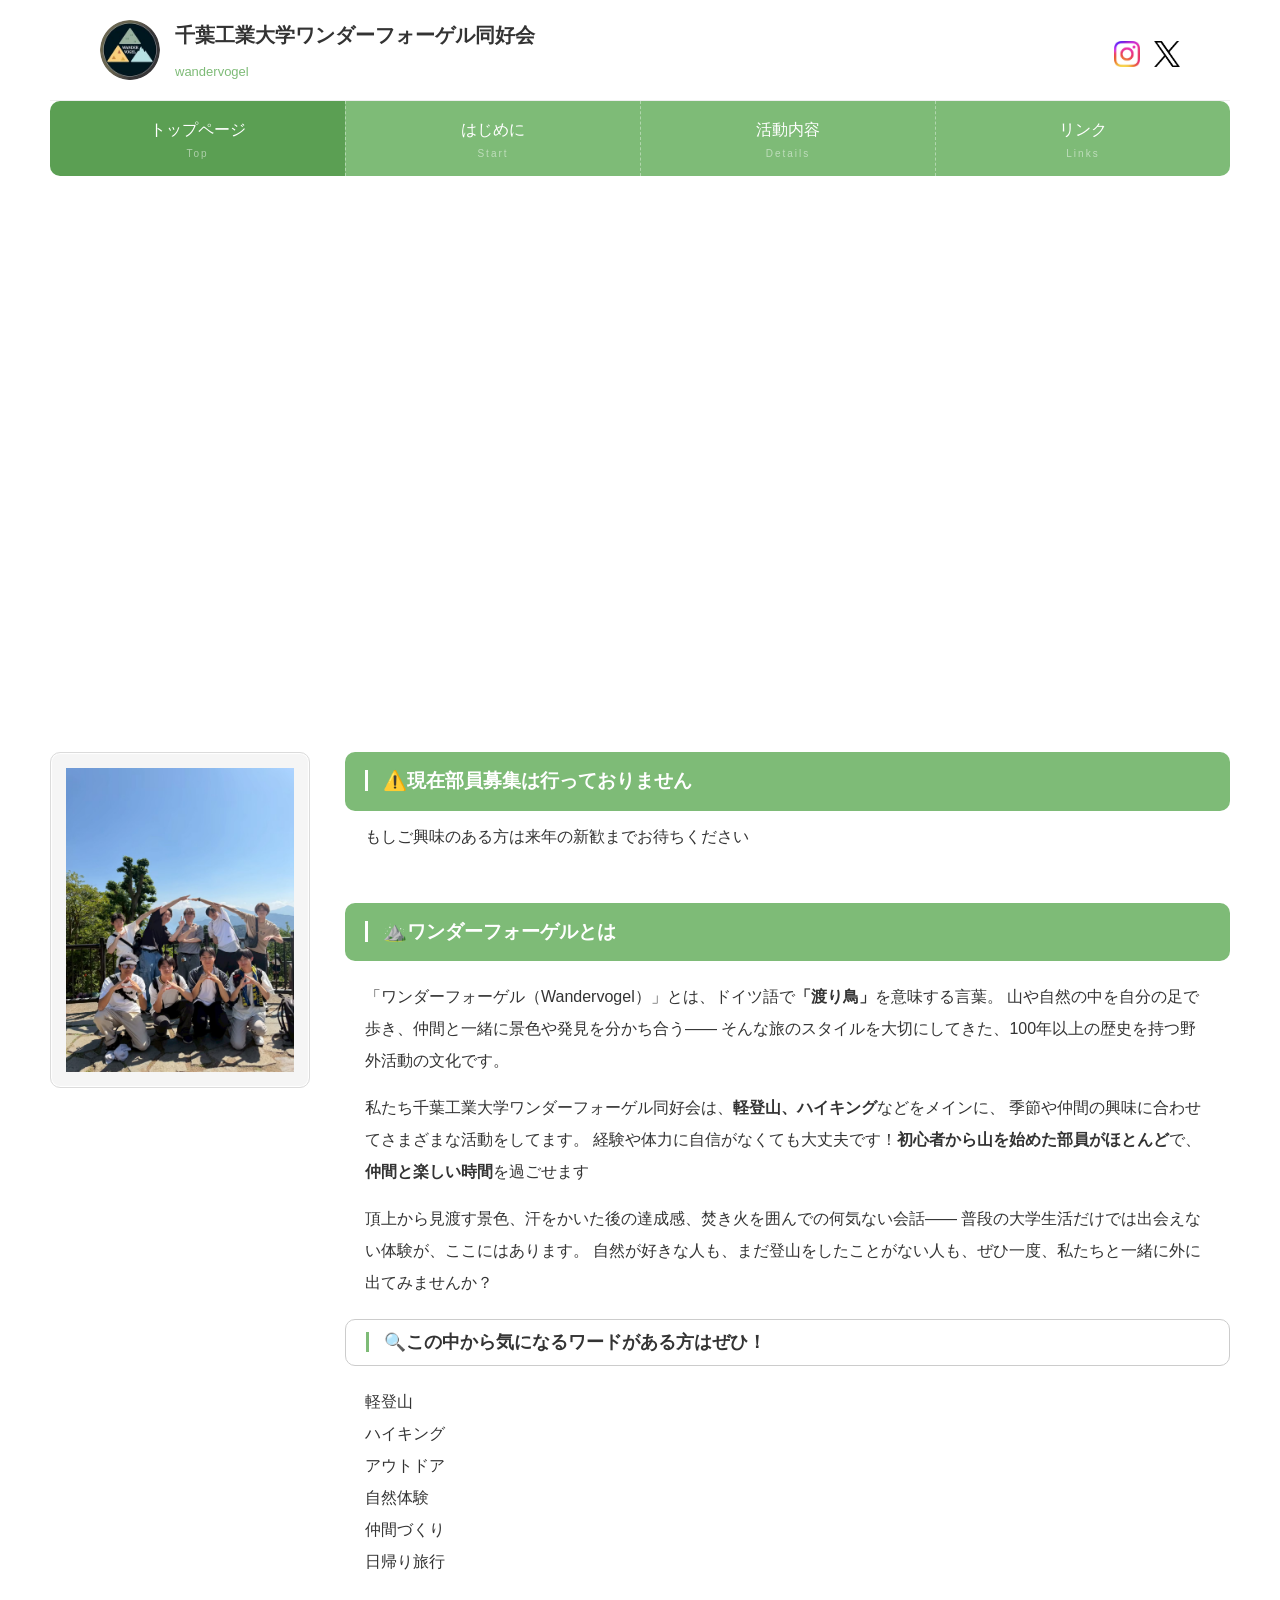
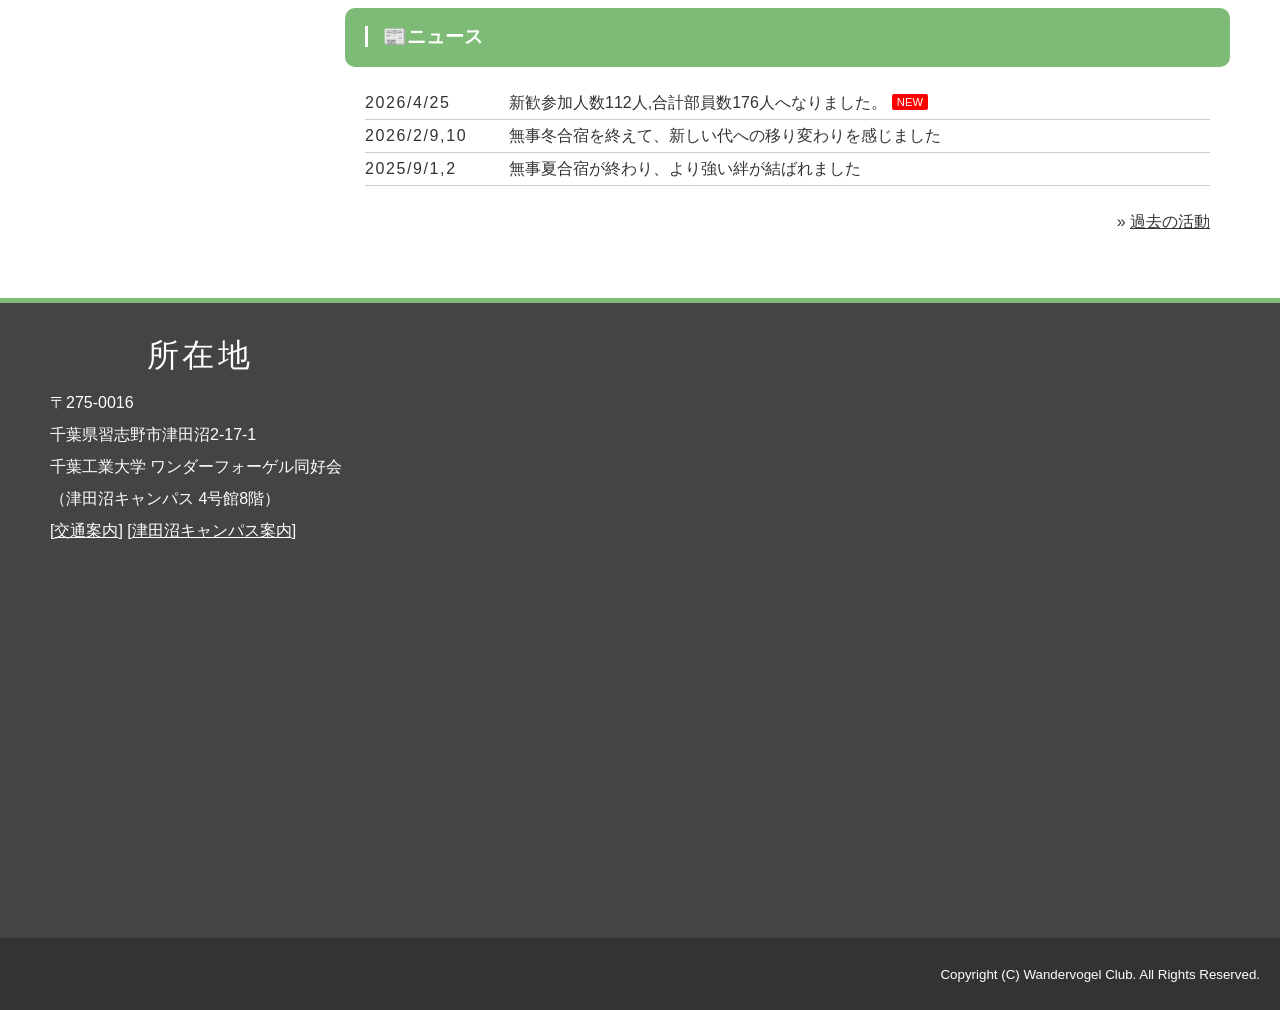
==== index.html @ cc98d9c8 "129-index" ====
<!DOCTYPE html>
<html lang="ja">

<head>
	<meta charset="UTF-8">
	<meta http-equiv="X-UA-Compatible" content="IE=edge">
	<title>ワンダーフォーゲル同好会</title>
	<meta name="viewport" content="width=device-width, initial-scale=1">
	<meta name="description" content="ワンダーフォーゲル同好会">
	<meta name="keywords" content="千葉工業大学,サークル,ワンダーフォーゲル,同好会">
	<link rel="stylesheet" href="css/style.css">
	<link rel="alternate stylesheet" href="css/change.css" title="change">
	<script src="js/openclose.js"></script>
	<script src="js/fixmenu.js"></script>
	<script src="js/fixmenu_pagetop.js"></script>
	<script src="js/ddmenu_min.js"></script>
	<script src="js/styleswitcher.js"></script>
</head>

<body>

	<div id="container">
		<header>
			<div class="header-inner">
				<div class="header-logo">
					<img src="images/wangel_icon.jpg" alt="千葉工業大学ワンダーフォーゲル同好会" class="header-logo-img">
					<div class="header-logo-text">
						<h1 id="logo" class="index_logo"><a href="index.html">千葉工業大学ワンダーフォーゲル同好会</a></h1>
						<p>wandervogel</p>
					</div>
				</div>
				<div class="sns-icons">
					<a href="https://www.instagram.com/cit_wandervogel/" target="_blank" rel="noopener" aria-label="Instagram">
						<img src="images/icon_instagram.png" alt="Instagram">
					</a>
					<a href="https://x.com/CITWandervogel" target="_blank" rel="noopener" aria-label="X">
						<img src="images/icon_x.png" alt="X">
					</a>
				</div>
			</div>
		</header>

		<!--PC用（901px以上端末）メニュー-->
		<div class="nav-fix-pos">
			<nav id="menubar">
				<ul>
					<li class="current"><a href="index.html">トップページ<span>Top</span></a></li>
					<li><a href="first.html">はじめに<span>Start</span></a>
						<ul class="ddmenu">
							<li><a href="Message.html">ファーストメッセージ</a></li>
							<li><a href="Q&A.html">Q&A</a></li>
						</ul>
					</li>
					<li><a href="Details.html">活動内容<span>Details</span></a>
						<ul class="ddmenu">
							<li><a href="Details1.html">活動紹介</a></li>
							<li><a href="Details2.html">活動記録</a></li>
						</ul>
					</li>
					<li><a href="Link.html">リンク<span>Links</span></a></li>
				</ul>
			</nav>
		</div>

		<!--小さな端末用（900px以下端末）メニュー-->
		<nav id="menubar-s">
			<ul>
				<li><a href="index.html">トップページ<span>Top</span></a></li>
				<li><a href="First.html">はじめに<span>First</span></a></li>
				<li><a href="Details.html">活動内容<span>Details</span></a></li>
				<li><a href="Link.html">リンク<span>Links</span></a></li>
			</ul>
		</nav>

		<!--スライドショー-->
		<aside id="mainimg">
			<img src="images/2025-Mitakesan.jpg" alt="" class="slide0">
			<img src="images/2025-Tukubasan.jpg" alt="" class="slide1">
			<img src="images/2026-Kamakura.jpg" alt="" class="slide2">
			<img src="images/2026-Takaosan.jpg" alt="" class="slide3">
			<img src="images/takao-1.jpg" alt="" class="slide4">
			<img src="images/takao-2.jpg" alt="" class="slide5">
			<img src="images/takao-3.jpg" alt="" class="slide6">
			<img src="images/takao-4.jpg" alt="" class="slide7">
			<img src="images/takao-5.jpg" alt="" class="slide8">
		</aside>

		<div id="contents">

			<div id="main">

				<!--募集終了のお知らせ（募集を再開したら、このsectionタグごと3行コメントアウトしてください）-->
				<section class="notice-box">
					<h2>⚠️現在部員募集は行っておりません</h2>
					<p>もしご興味のある方は来年の新歓までお待ちください</p>
				</section>

				<section>
					<h2>⛰️ワンダーフォーゲルとは</h2>
					<div class="text">
						<p>「ワンダーフォーゲル（Wandervogel）」とは、ドイツ語で<strong>「渡り鳥」</strong>を意味する言葉。
							山や自然の中を自分の足で歩き、仲間と一緒に景色や発見を分かち合う――
							そんな旅のスタイルを大切にしてきた、100年以上の歴史を持つ野外活動の文化です。</p>

						<p>私たち千葉工業大学ワンダーフォーゲル同好会は、<strong>軽登山、ハイキング</strong>などをメインに、
							季節や仲間の興味に合わせてさまざまな活動をしてます。
							経験や体力に自信がなくても大丈夫です！<strong>初心者から山を始めた部員がほとんど</strong>で、
							<strong>仲間と楽しい時間</strong>を過ごせます</p>

						<p>頂上から見渡す景色、汗をかいた後の達成感、焚き火を囲んでの何気ない会話――
							普段の大学生活だけでは出会えない体験が、ここにはあります。
							自然が好きな人も、まだ登山をしたことがない人も、ぜひ一度、私たちと一緒に外に出てみませんか？</p>

						<h3>&#128269;この中から気になるワードがある方はぜひ！</h3>
						<ul>
							<li>軽登山
							<li>ハイキング
							<li>アウトドア
							<li>自然体験
							<li>仲間づくり
							<li>日帰り旅行
						</ul>
					</div>
				</section>

				<section id="new">
					<h2>&#128240;ニュース</h2>
					<dl>
						<dt>2026/4/25</dt>
						<dd>新歓参加人数112人,合計部員数176人へなりました。<span class="newicon">NEW</span></dd>
						<dt>2026/2/9,10</dt>
						<dd>無事冬合宿を終えて、新しい代への移り変わりを感じました</dd>
						<dt>2025/9/1,2</dt>
						<dd>無事夏合宿が終わり、より強い絆が結ばれました</dd>
					</dl>
					<p class="r">&raquo;&nbsp;<a href="Details2.html">過去の活動</a></p>
				</section>

			</div>
			<!--/#main-->

			<div id="sub">
				<nav class="box1">
					<img src="images/S__135045125.jpg">
				</nav>
			</div>
			<!--/#sub-->

		</div>
		<!--/#contents-->

	</div>
	<!--/#container-->

	<footer>

		<div class="inner">

			<section class="half fl">
				<h2>所在地</h2>
				<p>〒275-0016<br>
					千葉県習志野市津田沼2-17-1<br>
					千葉工業大学 ワンダーフォーゲル同好会<br>
					（津田沼キャンパス 4号館8階）</p>
				<p>[<a href="http://www.it-chiba.ac.jp/institute/access/">交通案内</a>]
					[<a href="http://www.it-chiba.ac.jp/institute/campus/tsudanuma/">津田沼キャンパス案内</a>]</p>
				<iframe
					src="https://www.google.com/maps/embed?pb=!1m18!1m12!1m3!1d3240.520989101151!2d140.01957131525904!3d35.68879498019248!2m3!1f0!2f0!3f0!3m2!1i1024!2i768!4f13.1!3m3!1m2!1s0x0%3A0x0!2zMzXCsDQxJzE5LjciTiAxNDDCsDAxJzE4LjMiRQ!5e0!3m2!1sja!2sjp!4v1534845765085"
					width="540" height="360" frameborder="0" style="border:0" allowfullscreen></iframe>
			</section>

		</div>
		<!--/.inner-->

		<div id="copyright">
			<small>Copyright (C) Wandervogel Club. All Rights Reserved.</small>
		</div>

	</footer>

	<!--ページの上部に戻る「↑」ボタン-->
	<p class="nav-fix-pos-pagetop"><a href="#">↑</a></p>

	<!--メニュー開閉ボタン-->
	<div id="menubar_hdr" class="close"></div>
	<!--メニューの開閉処理条件設定　900px以下-->
	<script>
		if (OCwindowWidth() <= 900) {
			open_close("menubar_hdr", "menubar-s");
		}
	</script>

</body>

</html>
---- css/style.css ----
@charset "utf-8";


/*slide.cssの読み込み*/
@import url(slide.css);


/*PC・タブレット・スマホ共通設定
------------------------------------------------------------------------------------------------------------------------------------------------------*/

/*全体の設定
---------------------------------------------------------------------------*/
body {
	margin: 0px;
	padding: 0px;
	color: #333;	/*全体の文字色*/
	font-family:"ヒラギノ角ゴ Pro W3", "Hiragino Kaku Gothic Pro", "メイリオ", Meiryo, Osaka, "ＭＳ Ｐゴシック", "MS PGothic", sans-serif;	/*フォント種類*/
	font-size: 16px;	/*文字サイズ*/
	line-height: 2;		/*行間*/
	background: #fff;	/*背景色*/
	-webkit-text-size-adjust: none;
}
h1,h2,h3,h4,h5,p,ul,ol,li,dl,dt,dd,form,figure,form,select,input,textarea {margin: 0px;padding: 0px;font-size: 100%;}
ul:not(.ul_list .soturon_li) {list-style-type: none;}
img {border: none;max-width: 100%;height: auto;vertical-align: middle;}
table {border-collapse:collapse;font-size: 100%;border-spacing: 0;}
iframe {width: 100%;}
video,audio {max-width: 100%;}

/*リンク（全般）設定
---------------------------------------------------------------------------*/
a {
	color: #333;		/*リンクテキストの色*/
	transition: 0.5s;	/*マウスオン時の移り変わるまでの時間設定。0.5秒。*/
}
a:hover {
	color: #7ebb77;			/*マウスオン時の文字色*/
	text-decoration: none;	/*マウスオン時に下線を消す設定。残したいならこの１行削除。*/
}



/*サイトの最大幅の設定
---------------------------------------------------------------------------*/
#container,#menubar,footer .inner {
	max-width: 1400px;	/*サイトの最大幅。これ以上大きくならない。*/
	margin: 0 auto;
}

/*containerの設定（footer以外の、ホームページを囲むブロック）
下の「1450px以下の設定」にあるbody.is-fixed #menubarのmarginの数字と合わせておく。
---------------------------------------------------------------------------*/
#container {
	padding: 0 50px;	/*上下、左右へのブロック内余白*/
}

/*ヘッダー（ロゴが入った最上段のブロック）
---------------------------------------------------------------------------*/
/*ヘッダーブロック*/
header {
	border-bottom: 1px solid #eee;
}
.header-inner {
	max-width: 1400px;
	margin: 0 auto;
	padding: 15px 50px;
	display: flex;
	align-items: center;
	justify-content: space-between;
	flex-wrap: wrap;
}

/*左側：アイコン画像＋部名*/
.header-logo {
	display: flex;
	align-items: center;
	gap: 15px;
}
.header-logo-img {
	width: 60px;
	height: 60px;
	border-radius: 50%;
	object-fit: cover;
}
.header-logo-text h1 {
	font-size: 20px;
}
.header-logo-text h1 a {
	text-decoration: none;
	color: #333;
}
.header-logo-text p {
	font-size: 13px;
	color: #7ebb77;
	margin-top: 4px;
}

/*右側：SNSアイコン*/
.sns-icons {
	display: flex;
	gap: 14px;
}
.sns-icons a {
	display: block;
	width: 26px;
	height: 26px;
}
.sns-icons img {
	width: 100%;
	height: 100%;
	object-fit: contain;
	transition: 0.3s;
}
.sns-icons a:hover img {
	opacity: 0.6;
}

/*メインメニュー
---------------------------------------------------------------------------*/
/*メニューブロックの設定*/
#menubar {
	position: relative;
	margin: 0 auto 20px;	/*上、左右、下へのマージン。20pxを変更する際は、「body.is-fixed header」の数値も変更する。*/
	height: 75px;			/*メニューの高さ。下の「#menubar li a」の「height」と「padding-top」の数字を合計した数字に合わせる。*/
}
/*メニュー１個あたりの設定*/
#menubar li {
	float: left;	/*左に回り込み*/
	/* メニュー幅（100÷6個=16.66%）　もし４個にするなら100÷4=25%になる。 */
	/* width: 16.66%; */
	width: 25%;
	line-height: 1.8;	/*行間を少しだけ狭く*/
}
#menubar li a {
	text-decoration: none;display: block;
	text-align: center;
	height: 60px;		/*高さ*/
	padding-top: 15px;	/*上に追加する余白*/
	color: #fff;		/*文字色*/
	border-left: 1px dashed #fff;	/*メニューの左側の線の幅、線種、色（古いブラウザ用）*/
	border-left: 1px dashed rgba(255,255,255,0.4);	/*左の線の幅、線種、255,255,255は白の事で0.4は40%色がついた状態の事。*/
	background: #7ebb77;	/*背景色*/
}
/*最初のメニューへの追加設定*/
#menubar li:first-child a {
	border-left: none;
	border-radius: 10px 0px 0px 10px;	/*角丸の指定。左上、右上、右下、左下への順番。*/
}
/*最後のメニューへの追加設定*/
#menubar li:last-child a {
	border-radius: 0px 10px 10px 0px;	/*角丸の指定。左上、右上、右下、左下への順番。*/
}
/*飾り文字*/
#menubar li span {
	display: block;
	font-size: 10px;		/*文字サイズ*/
	font-weight: normal;	/*文字を太字でなく標準に戻す設定*/
	letter-spacing: 0.2em;	/*文字間隔を少しあける設定*/
	opacity: 0.5;			/*透明度50％*/
}
/*マウスオン時と、現在表示中(current)のメニューの設定*/
#menubar li a:hover, #menubar li.current a {
	background: #5b9f53;	/*背景色*/
}
/*スマホ用メニューを表示させない*/
#menubar-s {display: none;}
/*３本バーアイコンを表示させない*/
#menubar_hdr {display: none;}

/*ドロップダウンメニュー用
---------------------------------------------------------------------------*/
/*メニューブロック*/
#menubar ul.ddmenu {
	position:absolute;visibility: hidden;z-index: 10;
	width: 25%;		/*幅。上の「#menubar li」と合わせる。*/
	border-top: 1px solid #fff;	/*上の線の幅、線種、色*/
}
/*メニュー１個あたりの設定*/
#menubar ul.ddmenu li {
	float: none;
	width: 100%;
	line-height: 1.5;
}
#menubar ul.ddmenu li a {
	width: 100%;height: auto;font-weight: normal;border-radius: 0 !important;
	border: none;	/*線を一旦リセット*/
	border-bottom: 1px solid #fff;	/*下の線の幅、線種、色*/
	background: #000;	/*背景色（古いブラウザ用）*/
	background: rgba(0,0,0,0.7);	/*背景色。0,0,0は黒の事で0.7は70%色がついた状態の事。*/
	color: #fff;		/*文字色*/
	padding: 10px 0;	/*上下、左右への余白*/
}
/*マウスオン時*/
#menubar ul.ddmenu li a:hover {
	background: #000;	/*背景色*/
}

/*fixmenu。メインメニューが画面上部に到達した際の設定
---------------------------------------------------------------------------*/
/*fixmenuブロック*/
body.is-fixed .nav-fix-pos {
	width: 100%;z-index: 100;position: fixed;top: 0;left: 0;
}
/*headerブロック*/
body.is-fixed header {
	margin-bottom: 95px;	/*メインメニューのheight(75)とmargin-bottom(20)を足した数字にする*/
}
/*最初のメニューへの追加設定*/
body.is-fixed #menubar li:first-child a {
	border-left: none;
	border-radius: 0px 0px 0px 10px;
}
/*最後のメニューへの追加設定*/
body.is-fixed #menubar li:last-child a {
	border-radius: 0px 0px 10px 0px;
}

/*コンテンツ（mainとsubブロックを囲むボックス）
---------------------------------------------------------------------------*/
#contents {
	clear: both;
	padding: 40px 0;
}

/*メインコンテンツ
---------------------------------------------------------------------------*/
/*メインコンテンツブロック*/
#main {
	float: right;	/*右に回り込み*/
	width: 75%;		/*ボックス幅*/
	padding-bottom: 40px;
}
/*１カラム時のメインコンテンツ*/
.c1 #main {
	float: none;
	width: auto;
}
/*mainコンテンツのh2タグ設定*/
#main h2 {
	clear: both;
	margin-bottom: 20px;
	padding: 10px 20px;	/*上下、左右への余白*/
	font-size: 120%;	/*文字サイズ*/
	color: #fff;		/*文字色*/
	background: #7ebb77;	/*背景色*/
	border-radius: 10px;	/*角丸のサイズ。この行を削除すれば角が尖った長方形になります。*/
}
/*h2タグの１文字目への追加設定*/
#main h2::first-letter {
	border-left: 3px solid #fff;	/*左の線の幅、線種、色*/
	padding-left: 15px;				/*線とテキストとの余白*/
}
/*mainコンテンツのh3タグ設定*/
#main h3 {
	clear: both;
	margin-bottom: 20px;
	padding: 5px 20px;	/*上下、左右への余白*/
	font-size: 110%;	/*文字サイズ*/
	border: 1px solid #ccc;	/*枠線の幅、線種、色*/
	border-radius: 10px;	/*角丸のサイズ。この行を削除すれば角が尖った長方形になります。*/
}
/*h3タグの１文字目への追加設定*/
#main h3::first-letter {
	border-left: 3px solid #7ebb77;	/*左の線の幅、線種、色*/
	padding-left: 15px;				/*線とテキストとの余白*/
}
/*mainコンテンツの段落タグ設定*/
#main p {
	padding: 0px 20px 20px;	/*上、左右、下への余白*/
}
/*他。微調整。*/
#main p + p {
	margin-top: -5px;
}
#main h2 + p,
#main h3 + p {
	margin-top: -10px;
}
#main section + section {
	padding-top: 30px;
}

#main ul {
	padding-left: 20px;
}

/*サブコンテンツ
---------------------------------------------------------------------------*/
#sub {
	float: left;	/*左に回り込み*/
	width: 22%;		/*ブロックの幅*/
	padding-bottom: 40px;
}
/*１カラム字のサブコンテンツ*/
.c1 #sub {display: none;}
/*h2見出しタグ設定*/
#sub h2 {
	margin-bottom: 10px;
	font-size: 110%;	/*文字サイズ*/
}
/*subコンテンツのh2タグの１文字目への設定*/
#sub h2::first-letter {
	border-left: 3px solid #7ebb77;	/*左側のアクセント用ラインの幅、線種、色*/
	padding-left: 10px;
}
/*段落タグ（p）設定*/
#sub p {
	line-height: 1.6;	/*行間を少し狭く*/
}
/*サブコンテンツ内のbox1
---------------------------------------------------------------------------*/
#sub .box1 {
	padding: 15px;			/*ボックス内の余白*/
	margin-bottom: 20px;	/*ボックスの下に空けるスペース*/
	background: #f5f5f5;	/*背景色*/
	border: solid 1px #dbdbdb;	/*線の線種、幅、色*/
	box-shadow: 0px 0px 1px 1px #fff inset;	/*ボックスの影。右へ、下へ、ぼかし幅、距離。#fffは白のことでinsetは内側へ向けての影の指定。*/
	border-radius: 10px;	/*角丸のサイズ*/
}

/*フッター設定
---------------------------------------------------------------------------*/
/*footerボックス*/
footer {
	clear: both;overflow: hidden;
	border-top: 5px solid #7ebb77;	/*上の線の幅、線種、色*/
	background: #444;	/*背景色*/
	color: #fff;		/*文字色*/
	padding-top: 20px;	/*上に空けるボックス内の余白*/
}
/*footer内のinner*/
footer .inner {
	padding: 0 50px;	/*上下、左右へのブロック内余白*/
}
/*リンクテキスト、マウスオン時の文字色*/
footer a, footer a:hover {
	color: #fff;
}
/*フッター内のh2タグ*/
footer h2 {
	font-size: 200%;	/*文字サイズ*/
	font-weight: normal;
	text-align: center;	/*内容をセンタリング*/
	letter-spacing: 0.1em;	/*文字間隔を少し広く*/
}
/*フッター内のaddress（電話番号ブロック）タグ*/
footer address {
	font-style: normal;
	background: #333;		/*背景色*/
	border-radius: 10px;	/*角丸の指定*/
	text-align: center;		/*内容をセンタリング*/
	line-height: 1.5;		/*行間*/
	padding: 5px;			/*ボックス内の余白*/
}

/*フッターメニュー
---------------------------------------------------------------------------*/


/*コピーライト
---------------------------------------------------------------------------*/
#copyright {
	clear: both;
	text-align: center;
	background: #333;	/*背景色*/
	color: #fff;		/*文字色*/
	padding: 20px;		/*ボックス内の余白*/
	text-align: right;  /*右寄せ*/
}
#copyright a {text-decoration: none;color: #fff;}

/*トップページ内「更新情報・お知らせ」ブロック
---------------------------------------------------------------------------*/
/*ブロック全体の設定*/
#new dl {
	padding: 0px 20px;	/*上下、左右へのブロック内の余白*/
	margin-bottom: 20px;	/*ブロックの下(外側)に空ける余白*/
}
/*日付設定*/
#new dt {
	float: left;
	width: 9em;
	letter-spacing: 0.1em;
}
/*記事設定*/
#new dd {
	padding-left: 9em;
	border-bottom: 1px solid #ccc;	/*下線の幅、線種、色*/
}

/*box（info1.htmlやstaff.htmlで使っている枠色がついたタイプのボックス）
---------------------------------------------------------------------------*/
/*box*/
.box {
	overflow: hidden;
	border: 3px solid #7ebb77;	/*枠線の幅、線種、色*/
	padding: 20px;				/*ボックス内の余白*/
	border-radius: 10px;		/*角丸のサイズ。この１行を削除すれば角のとれた長方形になります。*/
	margin-bottom: 20px;		/*ボックスの下に空けるスペース*/
}
/*box内のh4タグ*/
.box h4 {
	color: #7ebb77;		/*文字色*/
	font-size: 130%;	/*文字サイズ*/
}
/*box内のpタグ*/
.box p {
	padding: 0 !important;
}
/*box内のfrとflスタイルのリセット*/
.box .fr,.box .fl {margin-bottom: 0;}

/*ページナビ（メインメニューの下にある、現在の階層を示すナビメニュー）
---------------------------------------------------------------------------*/
/*ナビブロック全体*/
.nav {
	background: #eee;		/*背景色*/
	padding: 10px 20px;		/*上下、左右へのボックス内の余白*/
	margin-bottom: 30px;	/*ボックスの下（外側）に空けるスペース*/
	margin-top: -30px;		/*メニューとの余白が空きすぎるので少し上につめる*/
	border-radius: 10px;	/*角丸の指定*/
}
/*メニュー１個あたりの指定*/
.nav li {
	display: inline;	/*横並びになる指定*/
	padding: 0 5px;		/*上下、左右への余白*/
}
/*メニューの冒頭に入れる「>」のマーク*/
.nav li::before{
	content: ">";			/*このテキストを出力します。変更してもかまいませんが機種依存文字は化ける場合があるので使わない。*/
	padding-right: 12px;	/*文字サイズ*/
	color: #999;			/*文字色*/
}
/*最初のメニューには「>」は入れない*/
.nav li:first-child::before {
	content: none;
}

/*ページ内メニュー（info.htmlで使用）
---------------------------------------------------------------------------*/
/*ブロック全体*/
.menu {
	overflow: hidden;
	margin-bottom: 20px;	/*下に空けるスペース*/
	text-align: center;		/*内容をセンタリング*/
	font-size: 120%;		/*文字サイズ*/
}
/*メニュー１個あたりの指定*/
.menu li {
	display: inline;	/*横並びになる指定*/
	border-right: 1px solid #999;	/*右側の線の幅、線種、色*/
}
.menu li a {
	padding: 10px;	/*メニュー内余白*/
	color: #999;	/*リンクテキストの文字色*/
}
/*最初のメニューへの追加指定*/
.menu li:first-child {
	border-left: 1px solid #999;	/*左側の線の幅、線種、色*/
}
/*現在表示中(current)と、マウスオン(hover)時の指定*/
.menu li.current a, .menu li a:hover {
	text-decoration: none;	/*リンクの下線を非表示にする*/
	color: #333;	/*文字色*/
}

/*よく頂く質問
---------------------------------------------------------------------------*/
/*外側ブロック*/
.faq {
	padding: 0px 20px;	/*上下、左右への余白*/
}
/*質問*/
.faq dt {
	color: #7ebb77;		/*文字色*/
	font-weight: bold;	/*太字にする設定*/
	padding-left: 30px;	/*背景アイコンに重ならないよう左に余白を作る*/
	background: url(../images/faq_q.png) no-repeat left top / 30px;	/*「Q」アイコン*/
}
/*回答*/
.faq dd {
	padding-left: 30px;		/*背景アイコンに重ならないよう左に余白を作る*/
	margin-bottom: 20px;	/*ボックスの下側（外側）に空けるスペース*/
	padding-bottom: 20px;	/*ボックス内の下側に空けるスペース*/
	border-bottom: 1px solid #ccc;	/*下線の幅、線種、色*/
	background: url(../images/faq_a.png) no-repeat left top / 30px;	/*「A」アイコン*/
}

/*PAGE TOP（↑）設定
---------------------------------------------------------------------------*/
/*アニメーションのキーフレーム設定（変更不要）*/
@keyframes scroll {
0% {opacity: 0;}
100% {opacity: 1;}
}
/*デフォルトでは非表示に*/
body .nav-fix-pos-pagetop a {display: none;}
/*ボタンの設定*/
body.is-fixed-pagetop .nav-fix-pos-pagetop a {
	display: block;text-decoration: none;text-align: center;z-index: 100;position: fixed;
	width: 60px;		/*幅*/
	line-height: 60px;	/*高さ*/
	bottom: 40px;		/*下から40pxの場所に配置*/
	right: 1%;			/*右から1%の場所に配置*/
	background: #7ebb77;	/*背景色*/
	color: #fff;		/*文字色*/
	border: 1px solid #fff;	/*枠線の幅、線種、色*/
	border-radius: 50%;		/*円形にする*/
	animation-name: scroll;	/*上のアニメーションで指定しているkeyframesの名前（scroll）*/
	animation-duration: 1S;	/*アニメーションの実行時間*/
	animation-fill-mode: forwards;	/*アニメーションの完了後、最後のキーフレームを維持する*/
}
/*マウスオン時*/
body.is-fixed-pagetop .nav-fix-pos-pagetop a:hover {
	background: #999;	/*背景色*/
}
ol {padding: 0 20px 20px 45px;}
#sub ul.disc, #sub ol {padding: 0 0 0 20px;}

/*pdfアイコン
---------------------------------------------------------------------------*/
a[href$=".pdf"]{
	display: inline-block;
	background: url(../images/PDF_32.png) no-repeat right center;
	padding: 5px 40px 5px 0px;
}

/*「NEW」アイコン
---------------------------------------------------------------------------*/
.newicon {
	background: #F00;	/*背景色*/
	color: #FFF;		/*文字色*/
	font-size: 70%;		/*文字サイズ*/
	line-height: 1.5;
	padding: 2px 5px;
	border-radius: 2px;
	margin: 0px 5px;
	vertical-align: text-top;
}
.r {text-align: right;}
.fl {float: left;margin-right: 2%;margin-bottom: 20px;}
/* .half {width: 48%;}



/*画面幅1450px以下の設定
------------------------------------------------------------------------------------------------------------------------------------------------------*/
@media screen and (max-width:1450px){

/*上の#containerのpaddingの数字部分と合わせておく*/
body.is-fixed #menubar {
	margin: 0 50px;
}

}



/*画面幅900px以下の設定
------------------------------------------------------------------------------------------------------------------------------------------------------*/
@media screen and (max-width:900px){

/*containerの設定（footer以外の、ホームページを囲むブロック）
---------------------------------------------------------------------------*/
#container {
	padding: 0 3%;	/*上下、左右へのブロック内余白*/
}

/*ヘッダー（ロゴが入った最上段のブロック）
---------------------------------------------------------------------------*/
/*ヘッダーブロック*/
header {
	position: static;
	height: auto;
	background: none;
	padding: 10px 0;
	text-align: left;
}
/*ロゴ画像*/
header #logo {
	position: static;
	margin: 0 auto;
}
/*TELブロック*/
header address {
	position: static;
} 

/*スマホ表示（900px以下）でのヘッダー調整*/
.header-inner {
	padding: 10px 20px;
	justify-content: center;
	text-align: center;
}
.header-logo-img {
	width: 45px;
	height: 45px;
}

/*文字サイズ変更ボタン（※文字サイズを「大」にした時の設定はchange.cssで行う）
---------------------------------------------------------------------------*/
/*ボタンブロック全体*/
#fsize {
	display: none;	/*非表示にする*/
}

/*メインメニュー
---------------------------------------------------------------------------*/
/*アニメーションのフレーム設定。全100コマアニメーションだと思って下さい。透明(0%)から色を100%出すアニメーション指定。*/
@keyframes menu1 {
	0% {opacity: 0;}
	100% {opacity: 1;}
}
/*スマホ用メニューブロック*/
#menubar-s {
	display: block;
	overflow: hidden;
	z-index: 1;
	position: fixed;
	top: 0px;			/*上からの配置場所指定*/
	left: 0px;			/*左からの配置場所指定*/
	width: 100%;		/*幅*/
	animation-name: menu1;		/*上のkeyframesの名前*/
	animation-duration: 0.5S;	/*アニメーションの実行時間。0.5秒。*/
	animation-fill-mode: both;	/*アニメーションの待機中は最初のキーフレームを維持、終了後は最後のキーフレームを維持。*/
}
/*メニュー１個あたりの設定*/
#menubar-s li a {
	display: block;text-decoration: none;
	padding: 5px 10px;	/*上下、左右へのメニュー内の余白*/
	border-bottom: 1px solid #fff;	/*下の線の幅、線種、色*/
	background: #7ebb77;	/*背景色*/
	font-size: 18px;		/*文字サイズ*/
	color: #fff;		/*文字色*/
}
/*英語表記（飾り文字）*/
#menubar-s li a span {
	font-size: 12px;	/*文字サイズ*/
	margin-left: 20px
}
/*PC用メニューを非表示にする*/
#menubar {display: none;}

/*３本バーアイコン設定
---------------------------------------------------------------------------*/
/*３本バーブロック*/
#menubar_hdr {
	display: block;position: fixed;z-index: 2;
	top: 25px;	/*上からの配置場所指定*/
	right: 3%;	/*右からの配置場所指定*/
	border: 1px solid #fff;	/*枠線の幅、線種、色*/
}
/*アイコン共通設定*/
#menubar_hdr.close,
#menubar_hdr.open {
	width: 50px;		/*幅*/
	height: 50px;		/*高さ*/
	border-radius: 50%;	/*円形にする。この行削除すれば正方形になります。*/
}
/*三本バーアイコン*/
#menubar_hdr.close {
	background: #7ebb77 url(../images/icon_menu.png) no-repeat center top/50px;	/*背景色、アイコンの読み込み、上半分(top)を表示、幅50px*/
}
/*閉じるアイコン*/
#menubar_hdr.open {
	background: #333 url(../images/icon_menu.png) no-repeat center bottom/50px;	/*背景色、アイコンの読み込み、上半分(bottom)を表示、幅50px*/
}

/*fixmenu。メインメニューが画面上部に到達した際の設定
---------------------------------------------------------------------------*/
body.is-fixed header {
	margin-bottom: 0px;	/*fixmenuから折りたたみメニューになるので、ここはリセット。*/
}

/*main,sub
---------------------------------------------------------------------------*/
#main, #sub {
	float: none;
	width: auto;
	overflow: hidden;
}

/*フッター設定
---------------------------------------------------------------------------*/
/*footer内のinner*/
footer .inner {
	padding: 0 3%;	/*上下、左右へのブロック内余白*/
}
/*footer内の２カラムブロックを１カラムにする*/
footer .half.fr,footer .half.fl {
	float: none;
	margin: 0 0 20px;
	width: 100%;
}

/*その他
---------------------------------------------------------------------------*/
body.s-n #sub,body.s-n #side {display: none;}
.big1 {font-size: 150%;letter-spacing: normal;}
.sh {display:block;}
.pc {display:none;}
.link {display: block;margin-top: 0px;padding-top: 0px;}

}



/*画面を横向きにした場合の高さが500px以下の場合の設定。
------------------------------------------------------------------------------------------------------------------------------------------------------*/
@media screen and (orientation: landscape) and (max-height:500px){

/*メインメニュー。小さな端末用メニューを２列に。
---------------------------------------------------------------------------*/
/*メニュー１個あたりの設定*/
#menubar-s li {
	float: left;		/*左に回り込み*/
	width: 50%;			/*幅*/
}

}



/*画面幅480px以下の設定
------------------------------------------------------------------------------------------------------------------------------------------------------*/
@media screen and (max-width:480px){

/*containerとfooterの文字サイズ指定
---------------------------------------------------------------------------*/
#container, footer {
	font-size: 12px;
	font-size: 2.93vw;
}

/*ヘッダー（ロゴが入った最上段のブロック）
---------------------------------------------------------------------------*/
/*ロゴ画像*/
header #logo {
	width: 50%;	/*ロゴ画像の幅*/
}
/*TELブロックの電話番号部分*/
header address .tel {
	font-size: 20px;
	background: url(../images/icon_tel.png) no-repeat left center / 18px;
	padding-left: 25px;
}

/*メインコンテンツ
---------------------------------------------------------------------------*/
/*他。微調整。*/
#main section + section {
	padding-top: 20px;
}

/*フッター設定
---------------------------------------------------------------------------*/
/*フッター内のaddress（電話番号の行）タグ*/
footer address .tel {
	font-size: 24px;
	background: url(../images/icon_tel.png) no-repeat left center / 20px;
	padding-left: 30px;
}

/*listブロック
---------------------------------------------------------------------------*/
/*ブロック１個あたりの設定*/
.list {
	width: auto;
	float: none;
	margin-left : 0;
}
.list figure {
	float: left;
	width: 40%;
	margin-right: 2%;
}
/*h4（見出し）とp(段落)タグの設定*/
.list h4, .list p {
	height: auto;
}

/*よく頂く質問
---------------------------------------------------------------------------*/
.faq dt,.faq dd {
	background-size: 25px;
}

/*テーブル（ta1）
---------------------------------------------------------------------------*/
/*テーブル１行目に入った見出し部分（※caption）*/
.ta1 caption {
	padding: 5px;	/*ボックス内の余白*/
}
/*ta1設定*/
.ta1, .ta1 td, .ta1 th {
	padding: 5px;	/*ボックス内の余白*/
}
/*ta1の左側ボックス*/
.ta1 th {
	width: 100px;
}

}

/*スマホ表示（900px以下）では縦積みに*/
@media screen and (max-width:900px){
	.top-row {
		flex-direction: column;
	}
	.profile-card {
		width: 100%;
	}
}


/*活動記録ページ（Details2.html）専用スタイル
---------------------------------------------------------------------------*/
/*年度ジャンプボタン*/
.year-nav {
	display: flex;
	flex-wrap: wrap;
	gap: 10px;
	padding: 0 20px 20px;
}
.year-nav a {
	display: inline-block;
	padding: 8px 20px;
	background: #7ebb77;
	color: #fff;
	border-radius: 20px;
	text-decoration: none;
	font-weight: bold;
	transition: 0.3s;
}
.year-nav a:hover {
	background: #5b9f53;
	color: #fff;
}

/*年度ごとのブロック・見出し*/
.year-block {
	padding: 0 20px;
	scroll-margin-top: 20px;	/*ジャンプ直後に見出しが上端ギリギリにならないようにする余白*/
}
.year-block h3 {
	font-size: 120%;
	font-weight: bold;
	border-bottom: 2px solid #7ebb77;
	padding-bottom: 6px;
	margin-bottom: 10px;
}

/*活動記録テーブル*/
.records-table {
	width: 100%;
	border-collapse: collapse;
	margin-bottom: 30px;
	font-size: 95%;
}
.records-table th {
	background: #f2f2f2;
	text-align: center;	/*見出しも中央揃え*/
	padding: 12px 18px;
	font-weight: bold;
	border-bottom: 2px solid #ddd;
}
.records-table td {
	padding: 14px 18px;	/*余白を広げて詰まった印象を解消*/
	text-align: center;	/*日付・場所・内容すべて中央揃え*/
	border-bottom: 1px solid #eee;
	vertical-align: middle;
}
.records-table td:first-child {
	white-space: nowrap;
	width: 120px;
	color: #666;
}
.records-table td:nth-child(2) {
	width: 180px;
}
.records-table tbody tr:nth-child(even) {
	background: #f9f9f9;
}
.records-table tbody tr:hover {
	background: #eef6ec;
}

/*活動種別タグ（バッジ）*/
.tag {
	display: inline-block;
	padding: 3px 12px;
	border-radius: 12px;
	font-size: 12px;
	color: #fff;
	white-space: nowrap;
	margin: 2px 4px;
}
.tag-climb { background: #7ebb77; }	/*登山＝緑*/
.tag-hike  { background: #5b9bd5; }	/*ハイキング＝青*/
.tag-ski   { background: #4fc3f7; }	/*スキー・スノボ＝水色*/
.tag-event { background: #e879a0; }	/*新歓・花見・BBQなどのイベント＝ピンク*/
.tag-other { background: #999999; }	/*上記に当てはまらないもの＝グレー*/

/*スマホ表示でテーブルがはみ出さないように*/
@media screen and (max-width:600px){
	.records-table {
		font-size: 85%;
	}
	.records-table th,
	.records-table td {
		padding: 8px 8px;
	}
}

/*スマホ表示でテーブルがはみ出さないように*/
@media screen and (max-width:600px){
	.records-table {
		font-size: 85%;
	}
	.records-table th,
	.records-table td {
		padding: 8px 8px;
	}
}

.big-text {
	font-size: 60px;		/*文字の大きさ。数字が大きいほどデカくなる*/
	font-weight: bold;		/*太字にする*/
	color: #000000;			/*文字色（サイトのテーマカラーに合わせた例）*/
	line-height: 1.3;		/*行間*/
	letter-spacing: 0.05em;	/*文字と文字の間隔を少し広げる*/
	text-align: center;		/*中央揃え*/
}

.big-right {
	font-size: 40px;		/*文字の大きさ。数字が大きいほどデカくなる*/
	text-align: right;		/*右揃え*/
}



/* 各カードの共通スタイル */
.link-card {
    background: #fdfdfd;
    border-radius: 24px;
    width: 300px;
    min-height: 480px;
    box-shadow: 0 8px 24px rgba(0, 0, 0, 0.08);
    border: 1px solid rgba(0, 0, 0, 0.06);
    padding: 30px 20px;
    box-sizing: border-box;
    display: flex;
    flex-direction: column;
    align-items: center;
    text-align: center;
    position: relative;
    overflow: hidden;
}

/* カード上部の丸型アイコン */
.card-icon-wrapper {
    margin-bottom: 15px;
    z-index: 2;
}

.circle-icon {
    width: 75px;
    height: 75px;
    border-radius: 50%;
    background: #ffffff;
    border: 2px solid #e2e8f0;
    display: flex;
    align-items: center;
    justify-content: center;
    font-size: 26px;
    box-shadow: 0 4px 10px rgba(0, 0, 0, 0.06);
    font-weight: bold;
    color: #2b5c46;
}

/* カード内タイトル・サブタイトル */
.card-title {
    font-size: 1.15rem;
    font-weight: bold;
    color: #222;
    margin: 5px 0 10px;
    line-height: 1.4;
}

.card-section-title {
    font-size: 0.88rem;
    color: #444;
    margin: 15px 0 6px;
    font-weight: bold;
    text-align: center;
}

/* ボタン共通グループ */
.link-btn-group {
    width: 100%;
    display: flex;
    flex-direction: column;
    gap: 8px;
}

/* 横並びボタン（安全・防災など） */
.link-btn-group.btn-row {
    flex-direction: row;
}

.link-btn-group.btn-row .link-btn {
    font-size: 0.78rem;
    padding: 10px 4px;
}

/* ボタン（リンク本体） */
.link-btn {
    display: block;
    width: 100%;
    padding: 11px 12px;
    box-sizing: border-box;
    background-color: #f7f7f7;
    color: #333;
    text-decoration: none;
    border-radius: 30px;
    font-size: 0.85rem;
    font-weight: 500;
    border: 1px solid #e0e0e0;
    box-shadow: 0 2px 5px rgba(0,0,0,0.03);
    transition: all 0.2s ease;
}

.link-btn:hover {
    background-color: #eaeaea;
    transform: translateY(-2px);
    box-shadow: 0 4px 10px rgba(0,0,0,0.08);
}
/* スマートフォン画面向け（縦並び・幅100%） */
@media (max-width: 768px) {
    .link-card {
        width: 100%;
        max-width: 360px;
    }
}

/* 全体コンテナ（3枚横並びレイアウト） */
.link-card-container {
    display: flex;
    justify-content: center;
    gap: 20px;
    padding: 20px 10px;
    flex-wrap: wrap; /* スマホ表示時は折り返す */
}
/*幹部一同の署名*/
.wangel-message-author {
	text-align: right;
	font-weight: bold;
	color: #5b9f53;
	margin-top: 10px;
}
/*集合写真ブロック*/
.hero-photo-block {
	margin: 20px 0;
	text-align: center;
}
.hero-photo-block img {
	width: 100%;
	max-width: 100%;
	height: auto;
	border-radius: 8px;
}


/*「ファーストメッセージ」ページ（Message.html）専用スタイル
---------------------------------------------------------------------------*/
/*主将の写真（右回り込み）*/
.staff-photo-wrap {
	float: right;
	margin: 0 0 15px 20px;
	text-align: center;
}
.staff-photo-wrap img {
	width: 220px;
	max-width: 100%;
	height: auto;
	border-radius: 12px;
	box-shadow: 0 4px 8px rgba(0,0,0,0.15);
}
.staff-photo-caption {
	font-size: 0.85rem;
	color: #666;
	margin-top: 6px;
	margin-bottom: 0;
}
/*メッセージ本文の緑ボックス*/
.message-box {
	background-color: #f2f8f5;
	border-left: 5px solid #2e8b57;
	padding: 20px;
	border-radius: 6px;
	margin-bottom: 25px;
}
.message-box .message-greeting {
	font-weight: bold;
	font-size: 1.05rem;
	color: #2e8b57;
}
.message-box p {
	line-height: 1.7;
	color: #333;
}
.message-box .message-signature {
	text-align: right;
	font-weight: bold;
	color: #1e5631;
	margin-bottom: 0;
}
@media screen and (max-width:900px){
	.staff-photo-wrap {
		float: none;
		margin: 0 auto 15px;
	}}
---- css/change.css ----
@charset "utf-8";


/*※文字サイズを「大」にした場合のスタイル
------------------------------------------------------------------------------------------------------------------------------------------------------*/

/*文字サイズ変更ボタン
---------------------------------------------------------------------------*/
/*「大」ボタンを押した時の文字サイズ*/
body {
	font-size: 30px;	/*文字サイズ*/
}
/*「小」ボタン設定*/
#fsize ul li#small a::before {
	background: #ccc;	/*背景色*/
}
/*マウスオン時の「小」ボタン設定*/
#fsize ul li#small a:hover::before {
	background: #7ebb77;	/*背景色*/
}
/*「大」ボタン設定*/
#fsize ul li#large a::before {
	background: #7ebb77;	/*背景色*/
}

/*ヘッダー（ロゴが入った最上段のブロック）
---------------------------------------------------------------------------*/
/*TELブロック*/
header address {
	bottom: 0%;
}
/*TELブロックの電話番号部分*/
header address .tel {
	font-size: 150%;	/*文字サイズ*/
	background: url(../images/icon_tel.png) no-repeat left center / 30px;	/*電話アイコンの読み込み。左(left)に、上下中央(center)に配置。画像幅30px。*/
	padding-left: 40px;	/*電話アイコン部分の余白をここで作る*/
}

/*メインメニュー
---------------------------------------------------------------------------*/
/*メニューブロックの設定*/
#menubar {
	height: auto;
	padding-bottom: 40px;
}
/*メニュー１個あたりの設定*/
#menubar li {
	width: 33.33%;
}
#menubar li a {
	height: 80px;
	padding-top: 10px;
	border-bottom: 1px solid #fff;
}
#menubar li:nth-of-type(4) a {
	border-left: none;
}
/*最初と最後のメニューへの追加設定*/
#menubar li:first-child a, #menubar li:last-child a {
	border-radius: 0;
}

/*メインメニュー（※メニューが画面上部に到達した際の設定）
---------------------------------------------------------------------------*/
/*最初と最後のメニューへの追加設定*/
body.is-fixed #menubar li:first-child a,
body.is-fixed #menubar li:last-child a {
	border-radius: 0px;	/*角丸をやめる設定*/
}
/*飾り文字を非表示にする*/
body.is-fixed #menubar li span {
	display: none;
}
/*メニューの高さを狭くする*/
body.is-fixed #menubar li a {
	height: 55px;
	padding-top: 0px;
}

/*ドロップダウンメニュー用
----------------------------------------------------------------------------------------------------------------------------------*/
/*メニューブロック*/
#menubar ul.ddmenu {
	width: 33.3%;		/*幅。上の「#menubar li」と合わせる。*/
}
/*メニュー１個あたりの設定*/
#menubar ul.ddmenu li a {
	height: auto;
}

/*fixmenu。メインメニューが画面上部に到達した際の設定
---------------------------------------------------------------------------*/
/*headerブロック*/
body.is-fixed header {
	margin-bottom: 182px;	/*#menubar li aのheight（80）とpadding-top（10）と、border-bottom（1）を合計した数字を２倍（メニューが２段なので）にする。*/
}

/*listブロック
---------------------------------------------------------------------------*/
/*ブロック１個あたりの設定*/
.list {
	width: auto;
	float: none;
	margin-left: 0;
}
/*h4（見出し）とp（段落）タグの設定*/
.list h4, .list p {
	height: auto;
}
/*画像*/
.list figure {
	float: left;	/*左に回りこみ*/
	width: 30%;		/*が蔵の幅*/
	margin-right: 2%;	/*画像の右側に空けるスペース*/
}

/*よく頂く質問
---------------------------------------------------------------------------*/
/*質問と回答共通*/
.faq dt,.faq dd {
	background-size: 60px;
	padding-left: 60px;
}

/*テーブル（ta1）
---------------------------------------------------------------------------*/
/*ta1の左側ボックス*/
.ta1 th {
	width: 30%;		/*幅*/
}
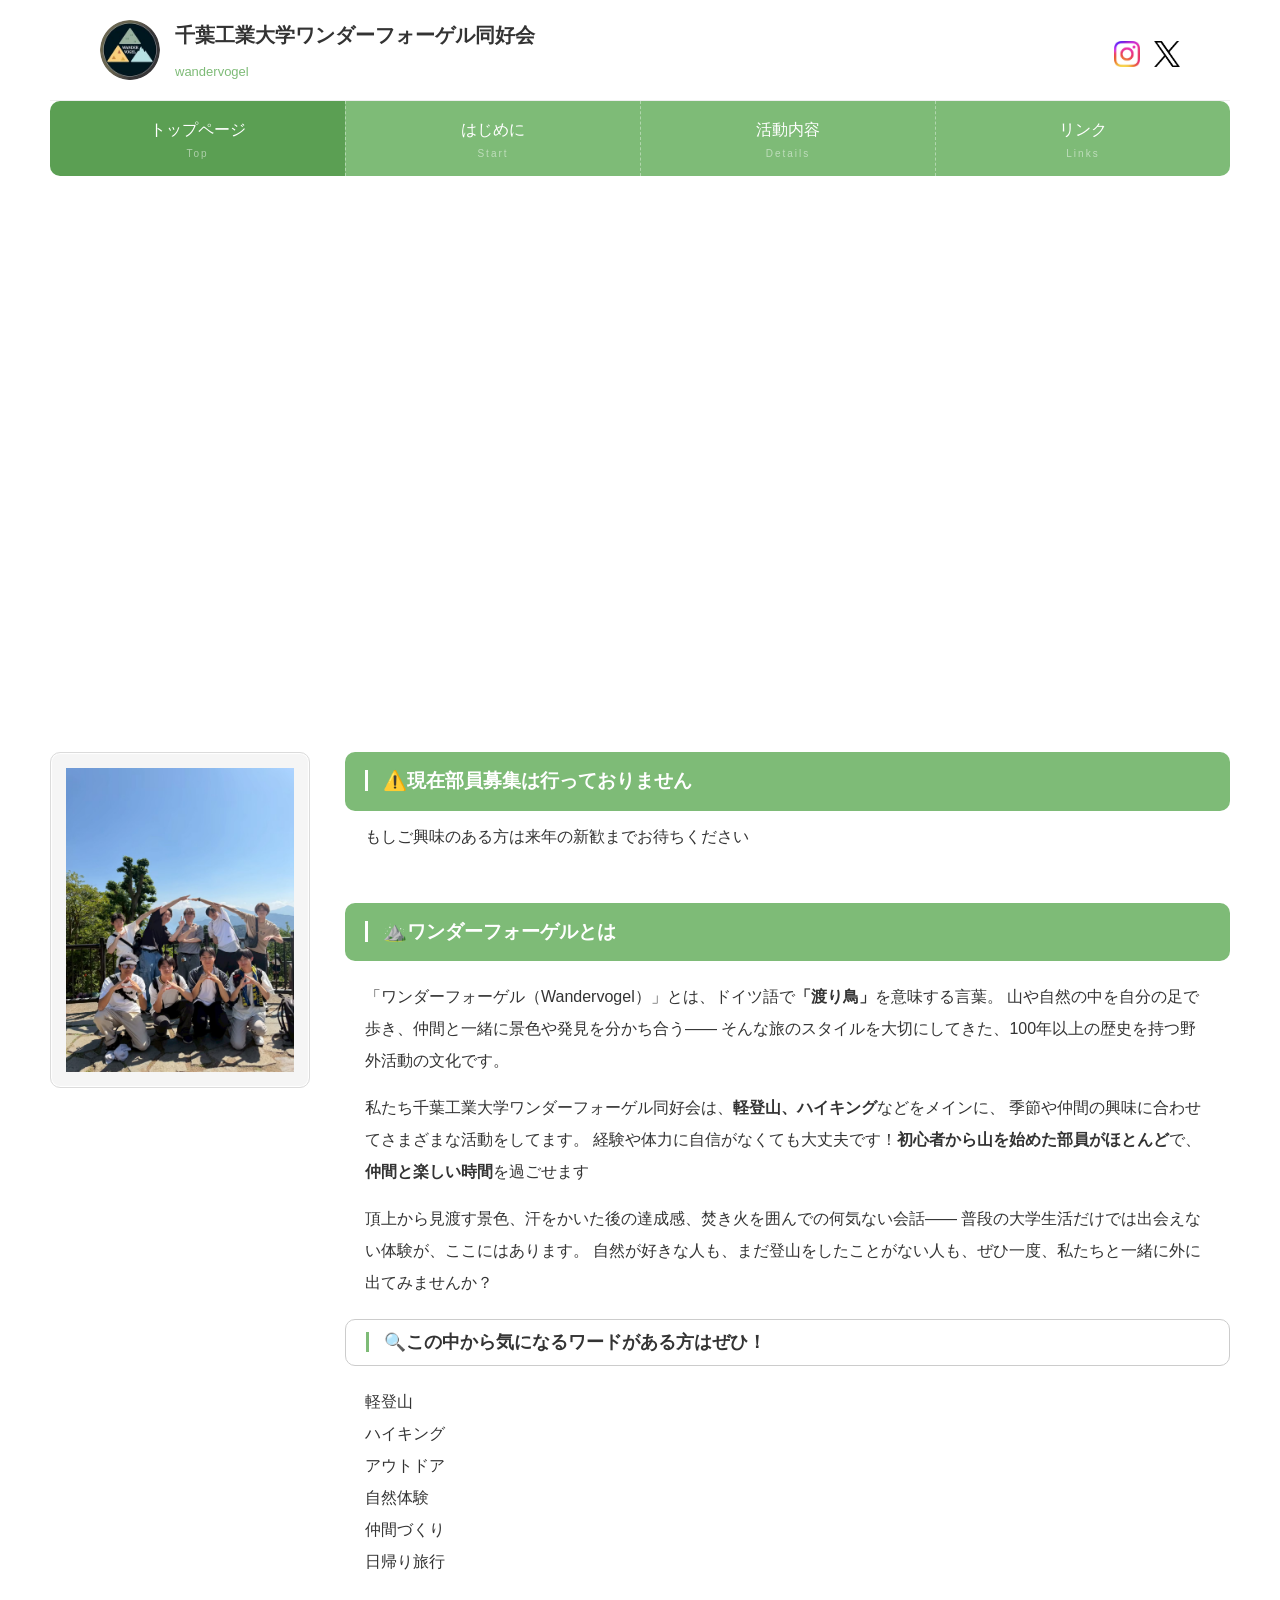
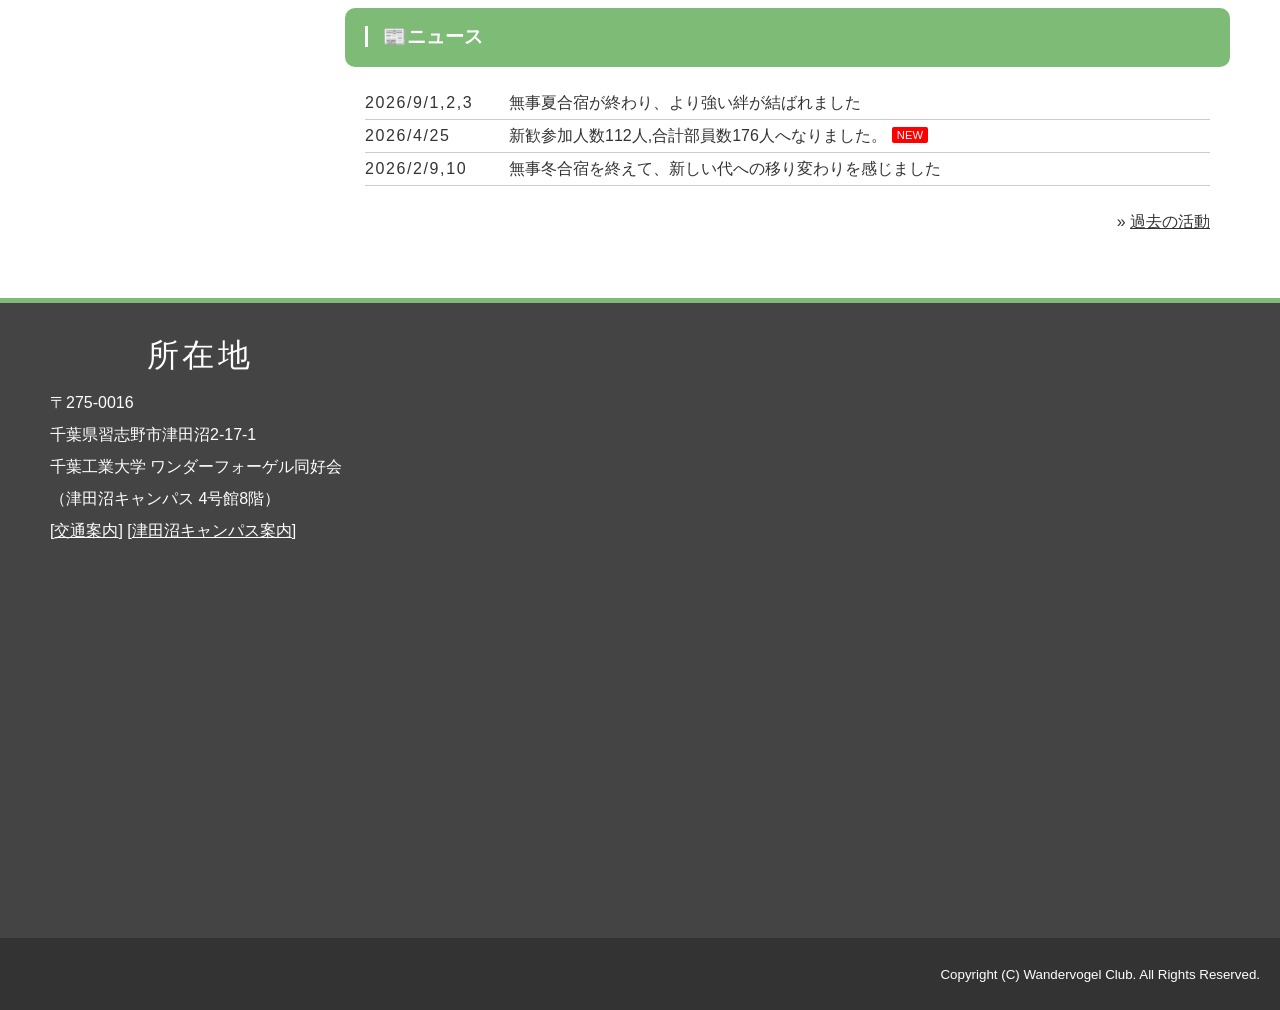
==== commit 2ded69a0: "Remove outdated event entries from index.html" ====
--- a/index.html
+++ b/index.html
@@ -6,10 +6,11 @@
 	<meta http-equiv="X-UA-Compatible" content="IE=edge">
 	<title>ワンダーフォーゲル同好会</title>
 	<meta name="viewport" content="width=device-width, initial-scale=1">
-	<meta name="description" content="ワンダーフォーゲル同好会">
+	<meta name="description" content="千葉工業大学ワンダーフォーゲル同好会の公式サイトです。軽登山・ハイキングを中心に活動する、初心者も安心して参加できるアウトドアサークルです。">
 	<meta name="keywords" content="千葉工業大学,サークル,ワンダーフォーゲル,同好会">
 	<link rel="stylesheet" href="css/style.css">
 	<link rel="alternate stylesheet" href="css/change.css" title="change">
+	<link rel="icon" href="images/wangel_icon.jpg" type="image/jpeg">
 	<script src="js/openclose.js"></script>
 	<script src="js/fixmenu.js"></script>
 	<script src="js/fixmenu_pagetop.js"></script>
@@ -45,7 +46,7 @@
 			<nav id="menubar">
 				<ul>
 					<li class="current"><a href="index.html">トップページ<span>Top</span></a></li>
-					<li><a href="first.html">はじめに<span>Start</span></a>
+					<li><a href="First.html">はじめに<span>Start</span></a>
 						<ul class="ddmenu">
 							<li><a href="Message.html">ファーストメッセージ</a></li>
 							<li><a href="Q&A.html">Q&A</a></li>
@@ -126,12 +127,12 @@
 				<section id="new">
 					<h2>&#128240;ニュース</h2>
 					<dl>
+						<dt>2026/9/1,2,3</dt>
+						<dd>無事夏合宿が終わり、より強い絆が結ばれました</dd>
 						<dt>2026/4/25</dt>
 						<dd>新歓参加人数112人,合計部員数176人へなりました。<span class="newicon">NEW</span></dd>
 						<dt>2026/2/9,10</dt>
 						<dd>無事冬合宿を終えて、新しい代への移り変わりを感じました</dd>
-						<dt>2025/9/1,2</dt>
-						<dd>無事夏合宿が終わり、より強い絆が結ばれました</dd>
 					</dl>
 					<p class="r">&raquo;&nbsp;<a href="Details2.html">過去の活動</a></p>
 				</section>
@@ -192,4 +193,4 @@
 
 </body>
 
-</html>+</html>
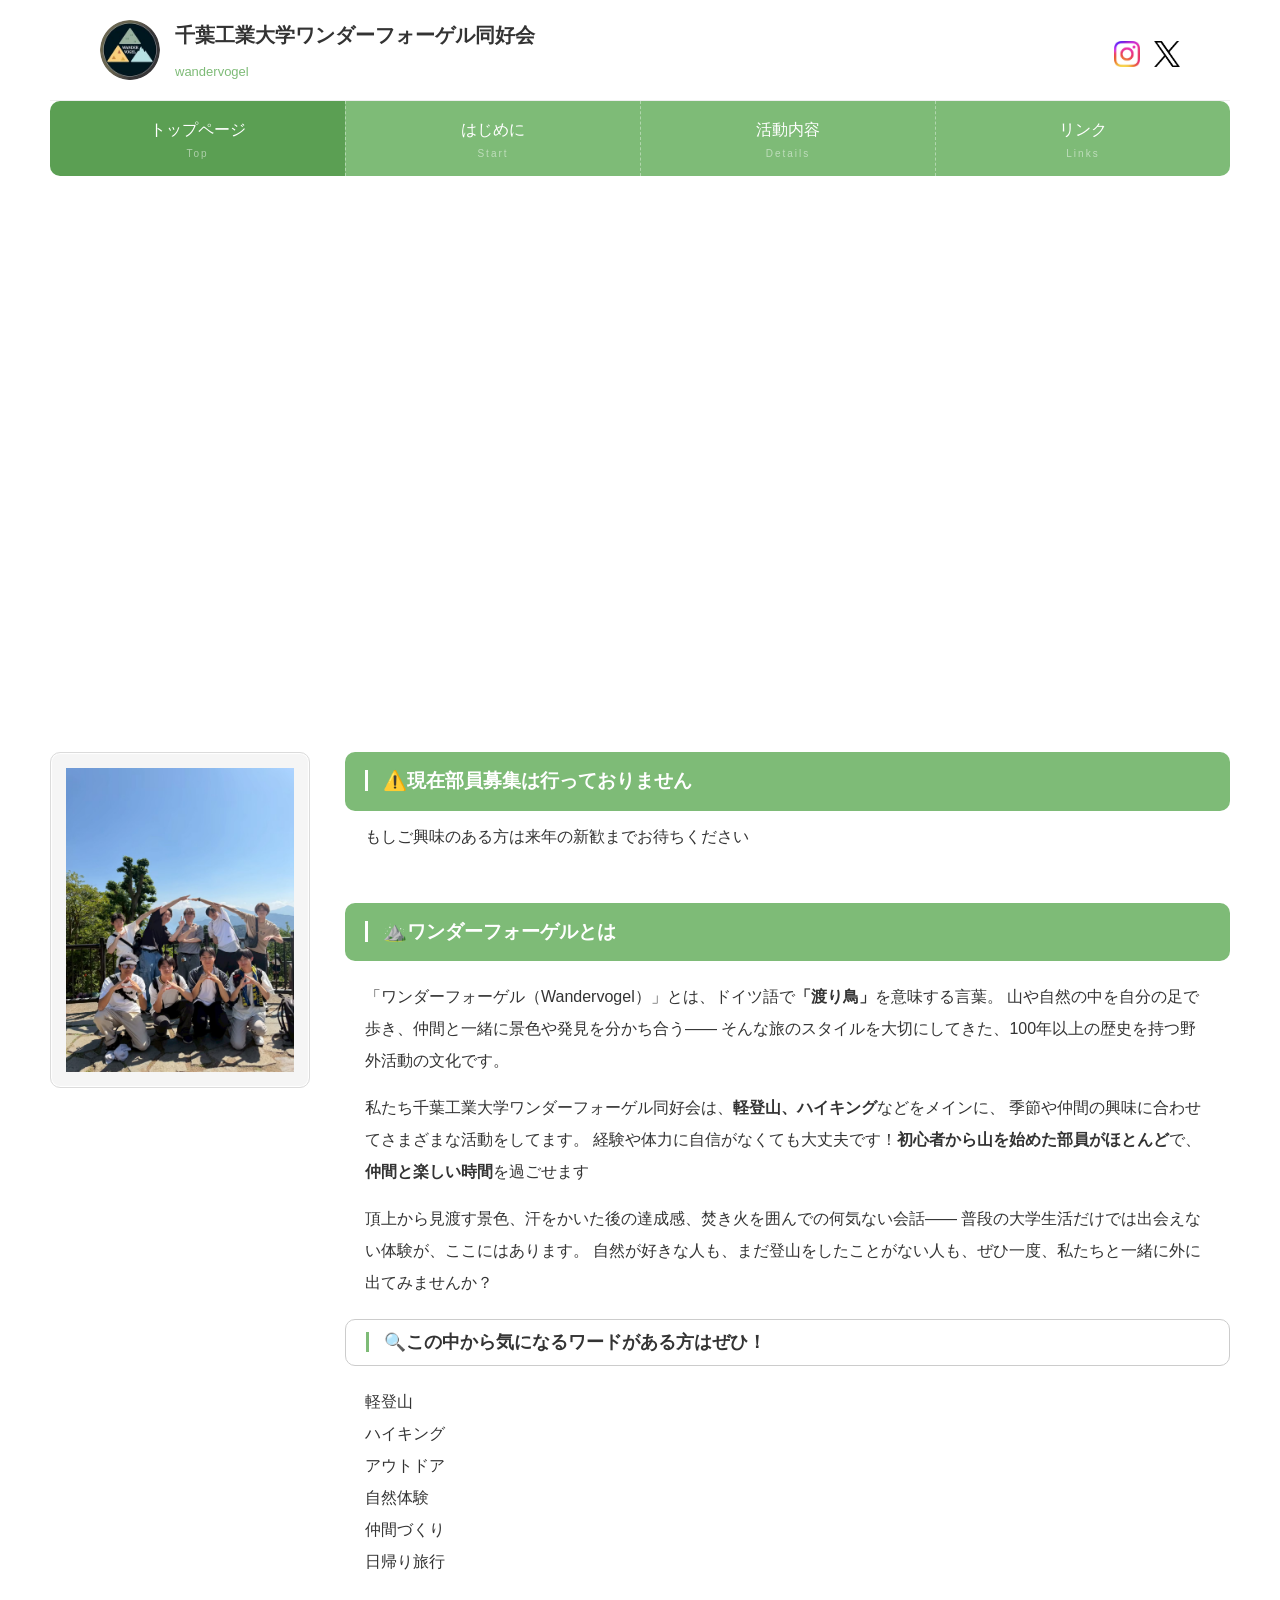
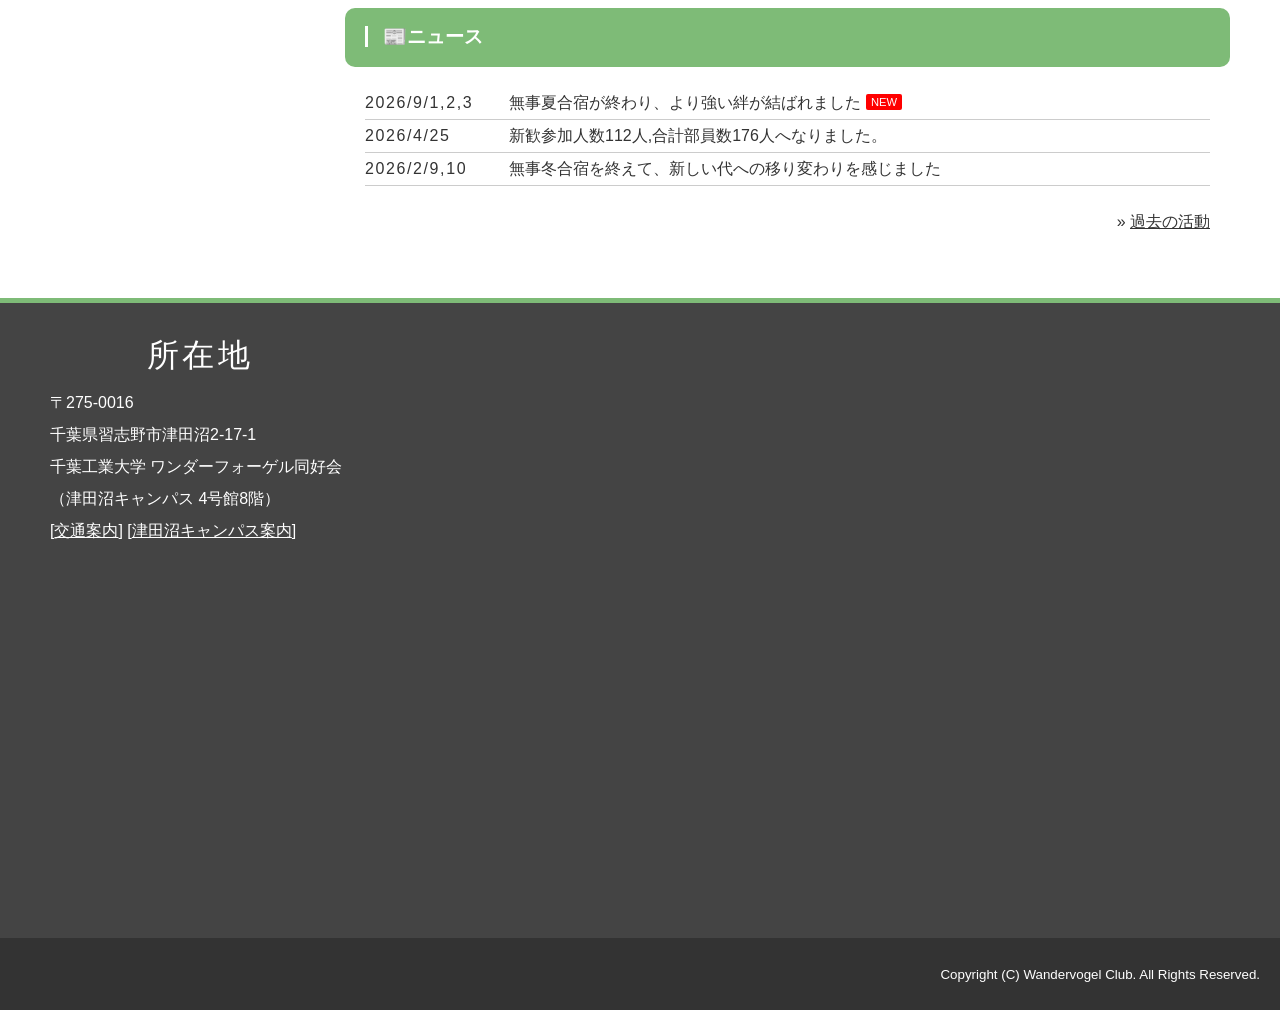
==== commit 058dba18: "Add 'NEW' icon to recent news items" ====
--- a/index.html
+++ b/index.html
@@ -128,9 +128,9 @@
 					<h2>&#128240;ニュース</h2>
 					<dl>
 						<dt>2026/9/1,2,3</dt>
-						<dd>無事夏合宿が終わり、より強い絆が結ばれました</dd>
+						<dd>無事夏合宿が終わり、より強い絆が結ばれました<span class="newicon">NEW</span></dd>
 						<dt>2026/4/25</dt>
-						<dd>新歓参加人数112人,合計部員数176人へなりました。<span class="newicon">NEW</span></dd>
+						<dd>新歓参加人数112人,合計部員数176人へなりました。</dd>
 						<dt>2026/2/9,10</dt>
 						<dd>無事冬合宿を終えて、新しい代への移り変わりを感じました</dd>
 					</dl>
